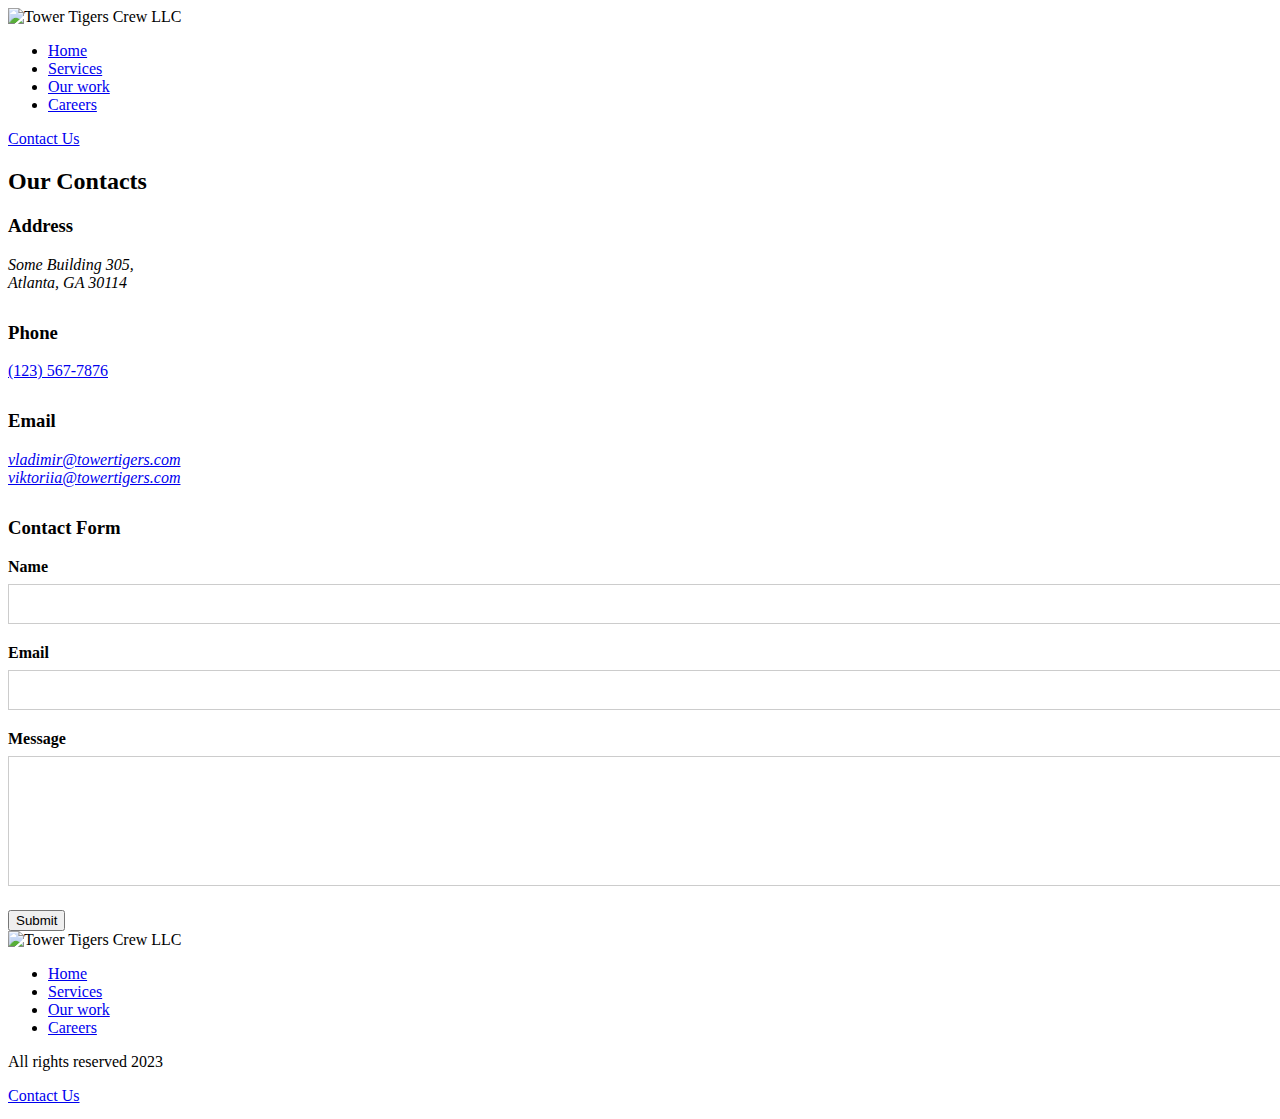
==== contacts.html @ 6fb6ae0f "Add files via upload" ====
<!DOCTYPE html>
<html lang="en">

<head>
    <meta charset="UTF-8">
    <meta http-equiv="X-UA-Compatible" content="IE=edge">
    <meta name="viewport" content="width=device-width, initial-scale=1.0">
    <title>Contact Us</title>
    <link rel="preconnect" href="https://fonts.gstatic.com" crossorigin>
    <link href="https://fonts.googleapis.com/css2?family=Fira+Sans+Condensed:wght@400;500;700&display=swap"
        rel="stylesheet">
    <link rel="stylesheet" type="text/css" href="assets/css/styles.css">
    <style>
        /* Additional styles for the contact form */

        .form-group {
            margin-bottom: 20px;
        }

        .contact-info-block {
            margin-bottom: 30px;
        }

        label {
            display: block;
            font-weight: 600;
            margin-bottom: 8px;
        }

        input[type="text"],
        input[type="email"],
        textarea {
            width: 100%;
            padding: 10px;
            border: 1px solid #ccc;
            font-size: 16px;
            outline: none;
        }

        textarea {
            resize: vertical;
        }
    </style>
</head>

<body>
    <section class="contacts">
        <div class="container">
            <div class="header">
                <div class="logo">
                    <img src="assets/img/logo.png" alt="Tower Tigers Crew LLC">
                </div>
                <div class="menu">
                    <ul class="nav">
                        <li><a href="./index.html">Home</a></li>
                        <li><a href="#">Services</a></li>
                        <li><a href="./work.html">Our work</a></li>
                        <li><a href="#">Careers</a></li>
                    </ul>
                    <a href="#" class="btn btn-header">Contact Us</a>
                </div>
            </div>
            <h2 class="regular-page-title">Our Contacts</h2>
            <div class="section-content section-content-regular">
                <div class="section-content-block block-with-line with-borders block-wide block-with-margin-right">
                    <div class="contact-info-block">
                        <h3><i class="fas fa-map-marker-alt"></i> Address</h3>
                        <address class="block-text">
                            Some Building 305, <br>
                            Atlanta, GA 30114
                        </address>
                    </div>
                    <div class="contact-info-block">
                        <h3><i class="fas fa-phone"></i> Phone</h3>
                        <p class="block-text"><a href="tel:+1235677876">(123) 567-7876</a></p>
                    </div>
                    <div class="contact-info-block">
                        <h3><i class="fas fa-envelope"></i> Email</h3>
                        <address class="block-text">
                            <a href="mailto:vladimir@towertigers.com">vladimir@towertigers.com</a><br>
                            <a href="mailto:viktoriia@towertigers.com">viktoriia@towertigers.com</a>
                        </address>
                    </div>
                </div>
                <div class="section-content-block with-borders block-wide block-with-margin-right">
                    <h3>Contact Form</h3>
                    <form action="#" method="POST">
                        <div class="form-group">
                            <label for="name">Name</label>
                            <input type="text" id="name" name="name" required>
                        </div>
                        <div class="form-group">
                            <label for="email">Email</label>
                            <input type="email" id="email" name="email" required>
                        </div>
                        <div class="form-group">
                            <label for="message">Message</label>
                            <textarea id="message" name="message" rows="6" required></textarea>
                        </div>
                        <button type="submit" class="btn cta-btn">Submit</button>
                    </form>
                </div>
            </div>
    </section>

    <footer class="footer">
        <div class="container">
            <div class="footer-content">
                <div class="logo">
                    <img src="assets/img/logo-footer.png" alt="Tower Tigers Crew LLC">
                </div>

                <ul class="nav">
                    <li><a href="./index.html">Home</a></li>
                    <li><a href="#">Services</a></li>
                    <li><a href="./work.html">Our work</a></li>
                    <li><a href="#">Careers</a></li>
                </ul>
                <p>All rights reserved 2023</p>
                <a class="btn" href="#">Contact Us</a>
            </div>
        </div>
        </div>
    </footer>
</body>

</html>
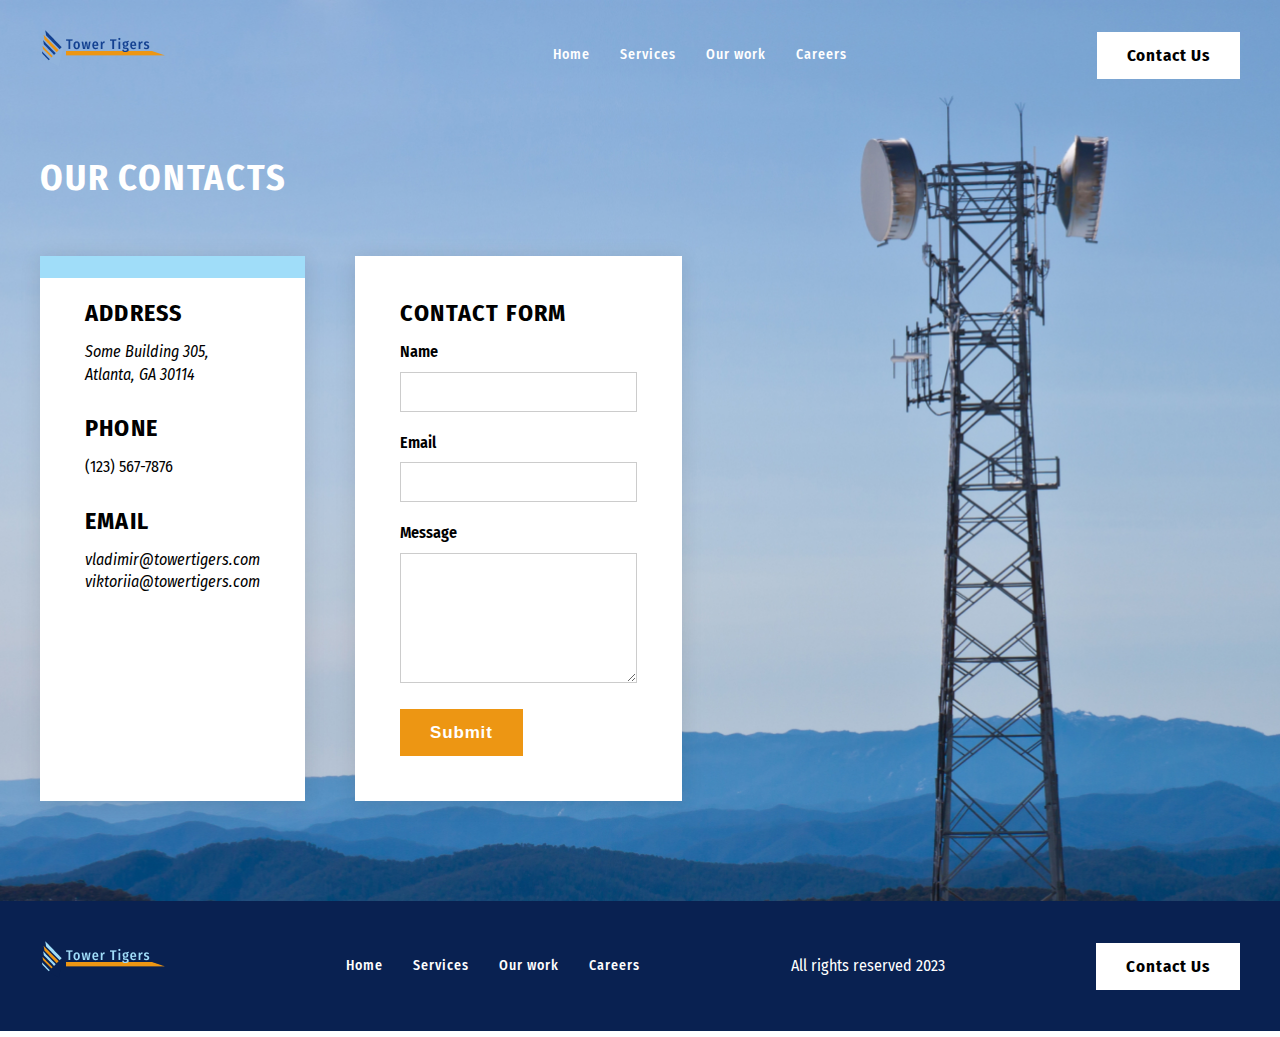
==== commit fa657ecd: "Update contacts.html" ====
--- a/contacts.html
+++ b/contacts.html
@@ -54,7 +54,7 @@
                     <ul class="nav">
                         <li><a href="./index.html">Home</a></li>
                         <li><a href="#">Services</a></li>
-                        <li><a href="./work.html">Our work</a></li>
+                        <li><a href="./work/careers.html">Our work</a></li>
                         <li><a href="#">Careers</a></li>
                     </ul>
                     <a href="#" class="btn btn-header">Contact Us</a>
@@ -124,4 +124,4 @@
     </footer>
 </body>
 
-</html>+</html>
--- a/assets/css/styles.css
+++ b/assets/css/styles.css
@@ -0,0 +1,380 @@
+/* Reset standard browser styles */
+* {
+    box-sizing: border-box;
+}
+
+html,
+body,
+div,
+span,
+applet,
+object,
+iframe,
+h1,
+h2,
+h3,
+h4,
+h5,
+h6,
+p,
+blockquote,
+pre,
+a,
+abbr,
+acronym,
+address,
+big,
+cite,
+code,
+del,
+dfn,
+em,
+img,
+ins,
+kbd,
+q,
+s,
+samp,
+small,
+strike,
+strong,
+sub,
+sup,
+tt,
+var,
+b,
+u,
+i,
+center,
+dl,
+dt,
+dd,
+ol,
+ul,
+li,
+fieldset,
+form,
+label,
+legend,
+table,
+caption,
+tbody,
+tfoot,
+thead,
+tr,
+th,
+td {
+    margin: 0;
+    padding: 0;
+    border: 0;
+    outline: 0;
+    font-size: 100%;
+    vertical-align: baseline;
+    background: transparent;
+}
+
+ul,
+ol {
+    list-style: none;
+}
+
+a {
+    text-decoration: none;
+    color: inherit;
+}
+
+button {
+    border: none;
+    outline: none;
+    background: none;
+    cursor: pointer;
+}
+
+img {
+    max-width: 100%;
+}
+
+/* Set a base font and line height for better typography */
+body {
+    font-family: "Fira Sans Condensed", sans-serif;
+    line-height: 1.4;
+    font-weight: 400;
+    font-size: 16px;
+}
+
+section {
+    padding: 100px 0;
+}
+
+.section-content {
+    display: flex;
+    justify-content: space-between;
+}
+
+.section-content-regular {
+    justify-content: flex-start;
+}
+
+.section-content-block {
+    padding: 45px;
+    background-color: #fff;
+}
+
+.block-with-margin-right {
+    margin-right: 50px;
+}
+
+.block-with-line {
+    position: relative;
+}
+
+.block-with-line::before {
+    content: "";
+    display: block;
+    width: 100%;
+    height: 22px;
+    position: absolute;
+    background-color: #a0ddf9;
+    top: 0;
+    left: 0;
+}
+
+.with-borders {
+    box-shadow: 0px 2px 20px 0px rgba(0, 0, 0, 0.1);
+}
+
+.block-wide {
+    max-width: 550px;
+}
+
+.block-text {
+    display: block;
+    margin-bottom: 14px;
+}
+
+h1,
+h2,
+h3 {
+    font-weight: 700;
+    line-height: 1em;
+    letter-spacing: 0.05em;
+    text-transform: uppercase;
+}
+
+h2 {
+    font-size: 36px;
+    margin-bottom: 60px;
+}
+
+h3 {
+    font-size: 24px;
+    margin-bottom: 16px;
+}
+
+.regular-page-title {
+    margin-top: 50px;
+    color: #fff;
+}
+
+.img-block {
+    margin-bottom: 50px;
+}
+
+.img-block img {
+    margin-right: 15px;
+}
+
+.first-screen {
+    background: url(../img/first_screen-bg.jpg) no-repeat center center;
+    background-size: cover;
+    height: 800px;
+    width: 100%;
+    position: relative;
+    z-index: 1;
+}
+
+.container {
+    max-width: 1400px;
+    height: 100%;
+    margin: 0 auto;
+}
+
+.first-screen::after {
+    content: "";
+    position: absolute;
+    bottom: 0;
+    left: 0;
+    background: linear-gradient(35deg, white 30%, transparent 30%);
+    height: 22px;
+    width: 100%;
+    z-index: 100;
+}
+
+.header {
+    padding: 30px 0;
+    display: flex;
+    align-items: center;
+    justify-content: space-between;
+}
+
+.menu {
+    display: flex;
+    align-items: center;
+    justify-content: space-between;
+}
+
+.nav {
+    display: flex;
+    align-items: center;
+    justify-content: space-between;
+    color: #fff;
+}
+
+.nav li {
+    margin-left: 30px;
+    font-size: 14px;
+    line-height: 1;
+    letter-spacing: 0.07em;
+    font-weight: 500;
+    cursor: pointer;
+}
+
+.btn {
+    padding: 15px 30px;
+    background-color: #fff;
+    color: #000;
+    font-size: 17px;
+    letter-spacing: 0.05em;
+    font-weight: 700;
+    line-height: 1;
+    transition: all 0.3s ease;
+    cursor: pointer;
+}
+
+.btn-header {
+    margin-left: 250px;
+}
+
+.cta-btn {
+    background-color: #ed9613;
+    color: #fff;
+}
+
+.offer {
+    display: block;
+    margin-top: 190px;
+    max-width: 700px;
+}
+
+.offer-text {
+    color: #fff;
+    font-size: 60px;
+    font-weight: 700;
+    line-height: 1.15em;
+    letter-spacing: 0.05em;
+    text-transform: uppercase;
+}
+
+.offer-subtext {
+    color: #fff;
+    font-size: 20px;
+    font-weight: 400;
+    letter-spacing: 0.1em;
+    text-transform: uppercase;
+}
+
+.orange-text {
+    color: #ed9613;
+}
+
+.footer {
+    padding: 40px 0;
+    background-color: #092151;
+    color: #fff;
+}
+
+.footer-content {
+    display: flex;
+    justify-content: space-between;
+    align-items: center;
+}
+
+.contacts {
+    background: url(../img/first_screen-bg.jpg) no-repeat center top;
+    background-size: cover;
+    height: auto;
+    width: 100%;
+    position: relative;
+    z-index: 1;
+    padding-top: 0;
+}
+
+/*Media*/
+@media only screen and (max-width: 1600px) {
+    .container {
+        max-width: 1200px;
+    }
+}
+
+@media only screen and (max-width: 1200px) {
+    .container {
+        max-width: 950px;
+    }
+
+    .btn-header {
+        margin-left: 100px;
+    }
+}
+
+@media only screen and (max-width: 992px) {
+    .container {
+        max-width: unset;
+        width: 100%;
+        padding: 0 50px;
+        margin: 0;
+    }
+
+    .btn-header {
+        margin-left: 50px;
+    }
+
+    .offer-text {
+        font-size: 45px;
+    }
+}
+
+@media only screen and (max-width: 768px) {
+    .nav {
+        display: none;
+    }
+
+    .btn-header {
+        margin-left: 0;
+    }
+
+    .offer-text {
+        font-size: 40px;
+    }
+}
+
+@media only screen and (max-width: 600px) {
+    .offer-text {
+        font-size: 35px;
+    }
+}
+
+@media only screen and (max-width: 576px) {
+    .offer-text {
+        font-size: 30px;
+    }
+}
+
+@media only screen and (max-width: 450px) {
+    .offer-text {
+        font-size: 27px;
+    }
+
+    .container {
+        padding: 0 20px;
+    }
+}
